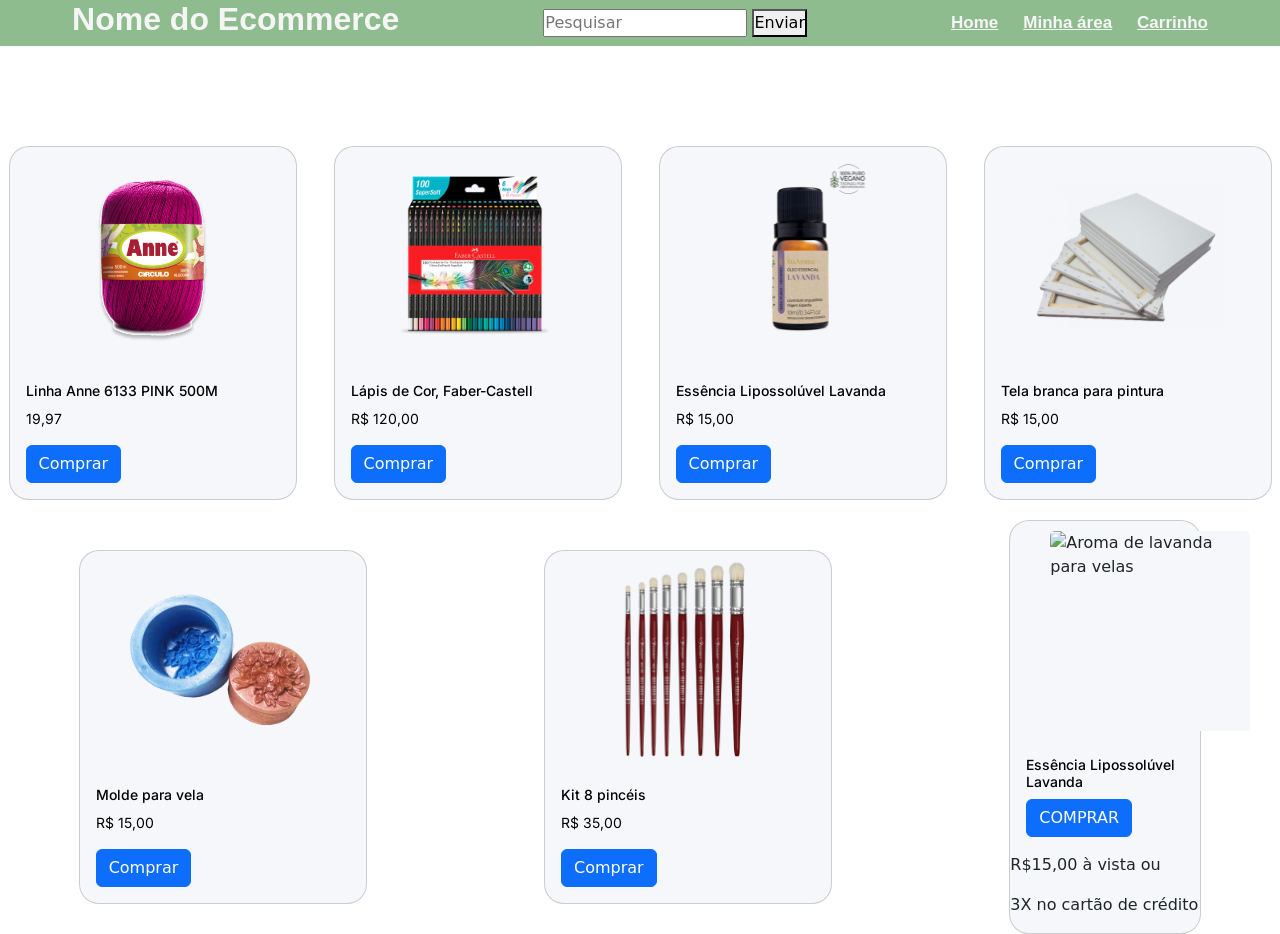
==== index.html @ f9b0d8d2 "imagens da vitrine" ====
<!DOCTYPE html>
<html lang="en">
<head>
    <meta charset="UTF-8">
    <meta name="viewport" content="width=device-width, initial-scale=1.0">
    <title>Document</title>
    <!-- Bootstrap CSS -->
    <link href="https://cdn.jsdelivr.net/npm/bootstrap@5.3.1/dist/css/bootstrap.min.css" rel="stylesheet" integrity="sha384-4bw+/aepP/YC94hEpVNVgiZdgIC5+VKNBQNGCHeKRQN+PtmoHDEXuppvnDJzQIu9" crossorigin="anonymous">
    <link href="https://cdn.jsdelivr.net/npm/bootstrap@5.3.1/dist/css/bootstrap.min.css" rel="stylesheet" integrity="sha384-4bw+/aepP/YC94hEpVNVgiZdgIC5+VKNBQNGCHeKRQN+PtmoHDEXuppvnDJzQIu9" crossorigin="anonymous">
    <link rel="stylesheet" href="style.css">
        
</head>
<body>
    <header id="cabecalho">
        <h2 class="nome-logo">Nome do Ecommerce</h2>
        <form>
            <input placeholder='Pesquisar'/>
            <button>Enviar</button>
        </form>
        <nav class="navigation">
         <a class="link-navigation" href="#">Home</a>
         <a class="link-navigation" href="#">Minha área</a>
         <a class="link-navigation" href="#">Carrinho</a>
        </nav>
    </header>

    <section id="vitrine-1">
        <div class="card" style="width: 18rem;">
            <img src="/img-vitrine/img1.svg" class="card-img-top" alt="...">
            <div class="card-body">
              <h5 class="card-title">Linha Anne 6133 PINK 500M</h5>
              <p class="card-text">19,97</p>
              <a href="#" class="btn btn-primary botao">Comprar</a>
            </div>
        </div>
        <div class="card" style="width: 18rem;">
            <img src="/img-vitrine/img2.svg" class="card-img-top" alt="...">
            <div class="card-body">
              <h5 class="card-title">Lápis de Cor, Faber-Castell</h5>
              <p class="card-text">R$ 120,00</p>
              <a href="#" class="btn btn-primary botao">Comprar</a>
            </div>
        </div>
        <div class="card" style="width: 18rem;">
            <img src="/img-vitrine/img3.svg" class="card-img-top" alt="...">
            <div class="card-body">
              <h5 class="card-title">Essência Lipossolúvel Lavanda</h5>
              <p class="card-text">R$ 15,00</p>
              <a href="#" class="btn btn-primary botao">Comprar</a>
            </div>
        </div>
        <div class="card" style="width: 18rem;">
            <img src="/img-vitrine/img4.svg" class="card-img-top" alt="...">
            <div class="card-body">
              <h5 class="card-title">Tela branca para pintura</h5>
              <p class="card-text">R$ 15,00</p>
              <a href="#" class="btn btn-primary botao">Comprar</a>
            </div>
        </div>
        <div class="card" style="width: 18rem;">
            <img src="/img-vitrine/img5.svg" class="card-img-top" alt="...">
            <div class="card-body">
              <h5 class="card-title">Molde para vela</h5>
              <p class="card-text">R$ 15,00</p>
              <a href="#" class="btn btn-primary botao">Comprar</a>
            </div>
        </div>
        <div class="card" style="width: 18rem;">
            <img src="/img-vitrine/img6.svg" class="card-img-top" alt="...">
            <div class="card-body">
              <h5 class="card-title">Kit 8 pincéis </h5>
              <p class="card-text">R$ 35,00</p>
              <a href="#" class="btn btn-primary botao">Comprar</a>
            </div>
        </div>
        <div class="card" style="width: 12rem;">
          <img src= "https://a-static.mlcdn.com.br/450x450/oleo-essencial-lavanda-10ml-via-aroma-puro-e-natural/corpoleve-bemestar/5995775080/f627b01be1549f7a122f7f286b391a69.jpeg"
           class="card-img-top" alt="Aroma de lavanda para velas" />
          <div class="card-body">
            <h5 class="card-title">Essência Lipossolúvel Lavanda</h5>
             <a href="#" class="btn btn-primary">COMPRAR</a>
          </div>
          <div>
             <div class="d-flex justify-content-between">
              <P>R$15,00 à vista ou</P>
             </div>
              <div class="d-flex justify-content-between"></div>
              <p>3X no cartão de crédito</p>
          </div>
        </div>
           
          </div>
    </section>

    <!-- <footer>
        <div id="footer">
            <div class="footer_institucional">
                <h3> Institucional</h3>
                <h4>
                  <p>Nossa História</p>
                  <p>Nosso time</p>
                </h4>
           </div>
    
           <div class="footer_atendimento">
                <h3> Atendimento</h3>
                <h4>
                  <p>email: nome@gmail.com</p> 
                  <p>telefone: (11) 9 9999-9999</p>
                </h4>
           </div>
        </div>
    </footer>    -->

    <script src="https://cdn.jsdelivr.net/npm/bootstrap@5.3.1/dist/js/bootstrap.bundle.min.js" integrity="sha384-HwwvtgBNo3bZJJLYd8oVXjrBZt8cqVSpeBNS5n7C8IVInixGAoxmnlMuBnhbgrkm" crossorigin="anonymous"></script>
</body>        
</html>
---- style.css ----
@import url('https://fonts.googleapis.com/css2?family=Inter&display=swap');

*{
  padding: 0;
  margin: 0;
  box-sizing: border-box;
}

:root{
  --font--1 :'Inter', sans-serif;
}
/*************************************HEADER**************************************/
header{
  width: 100vw;
}
#cabecalho {
    background-color: darkseagreen;
    padding: 100;
    display: flex;
    height: 120;
    flex-direction: row;
    justify-content: space-around;
    align-items: center;
    align-self: flex-start;
}
.nome-logo {
  font-family: 'Kufam', sans-serif;
  color: whitesmoke;
  font-weight: 700;
  font-size: 32px;
  align-self: flex-start
}
  
.navigation {
  display: flex;
  justify-content: center;
  margin: 0px;
  align-items: center;
  gap: 25px;
}
  
.link-navigation {
  font-family: 'Kufam', sans-serif;
  font-weight: 600;
  font-size: 17px;
  color:whitesmoke;
}
  
.link-navigation:hover {
  text-decoration: underline;
  color: #190495;
  transition: transform 1s ease-in-out;
}
/* .center {
  margin-left: 50%;
  transform: translatex (-50%);
} */


/**************************************FOOTER**************************************/
 footer {
  margin-top: 100%;
  margin-bottom: 0;
  text-align: end;
  display: flex;    
  background-color: gray;
  position: absolute;
  bottom: 0;
  width: 100%;
  height: 7rem;  
  flex-direction: row;
  align-items: baseline;
}    

#footer{
  display: flex;
}

.footer_institucional{
  display: flex;
  flex-direction: column;
  margin-left: 500px;
}

.footer_atendimento{
  display: flex;
  flex-direction: column;
  margin-left: 500px;
} 

/**********VITRINE1*********************/
#vitrine-1{
  display: flex;
  flex-wrap: wrap;
  justify-content: space-around;
  align-items: center;
  align-content: space-around;
  gap: 20px 20px;
  margin-top: 100px;
}

.card {
  border-radius:  20px; 
  width: 400px;
  height: auto;
  background: #F5F7FA;
  
}

.card-img-top {
  width:200px;
  height: 200px;
  margin: 10px 20px 10px 40px;
  background: #F5F7FA;
  
}

/* .card-body{
  border-top:  3px solid  #FF007A;
  background: linear-gradient(180deg, #722148 0%, #722148 100%);
  border-radius: 0px 0px 20px 20px;
}  */

.card-title, .card-text{
  color: #000000;
  font-family: var(--font--1);
  font-size: 14px;
}
/* 
.botao{
  background:#FF007A ;
  border: none;
}

.botao:hover{
  background-color: #FFF;
  color: #FF007A;
} */

.carrossel-bg{
  width: 100%;
  height: 20vh;
  background-color: #2D6EFD;
}
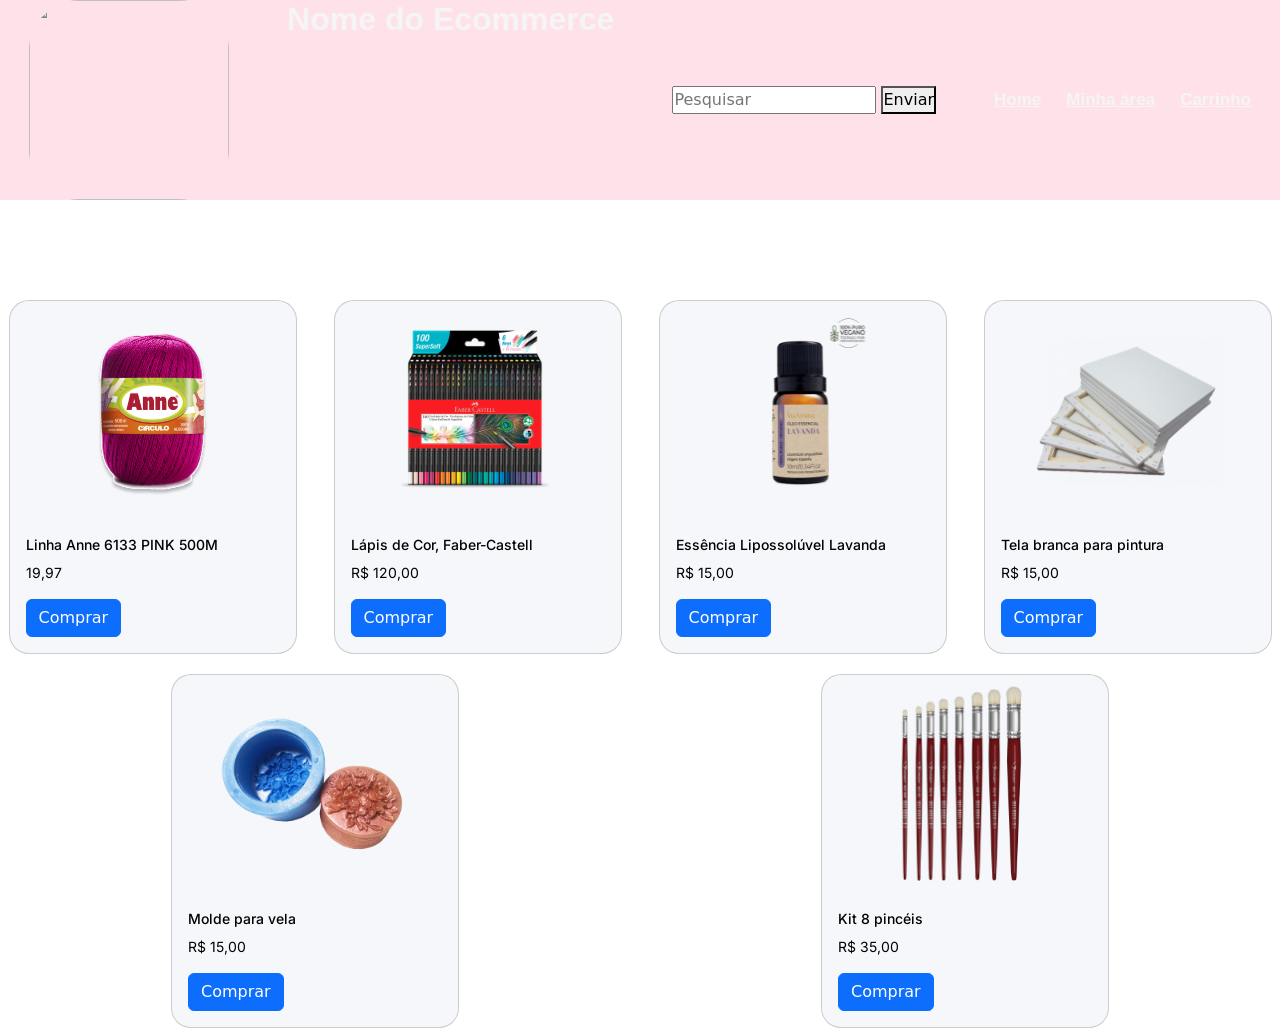
==== commit 546fe5da: "'atualizando'" ====
--- a/index.html
+++ b/index.html
@@ -12,6 +12,7 @@
 </head>
 <body>
     <header id="cabecalho">
+      <img src="./img-vitrine/logo.jpg" alt="" width="200" height="200" style="border-radius: 50px;">
         <h2 class="nome-logo">Nome do Ecommerce</h2>
         <form>
             <input placeholder='Pesquisar'/>
@@ -73,7 +74,7 @@
               <a href="#" class="btn btn-primary botao">Comprar</a>
             </div>
         </div>
-        <div class="card" style="width: 12rem;">
+        <!-- <div class="card" style="width: 12rem;">
           <img src= "https://a-static.mlcdn.com.br/450x450/oleo-essencial-lavanda-10ml-via-aroma-puro-e-natural/corpoleve-bemestar/5995775080/f627b01be1549f7a122f7f286b391a69.jpeg"
            class="card-img-top" alt="Aroma de lavanda para velas" />
           <div class="card-body">
@@ -87,9 +88,9 @@
               <div class="d-flex justify-content-between"></div>
               <p>3X no cartão de crédito</p>
           </div>
+        </div> -->
+           
         </div>
-           
-          </div>
     </section>
 
     <!-- <footer>
--- a/style.css
+++ b/style.css
@@ -14,7 +14,7 @@
   width: 100vw;
 }
 #cabecalho {
-    background-color: darkseagreen;
+    background-color: #FFE2E9;
     padding: 100;
     display: flex;
     height: 120;
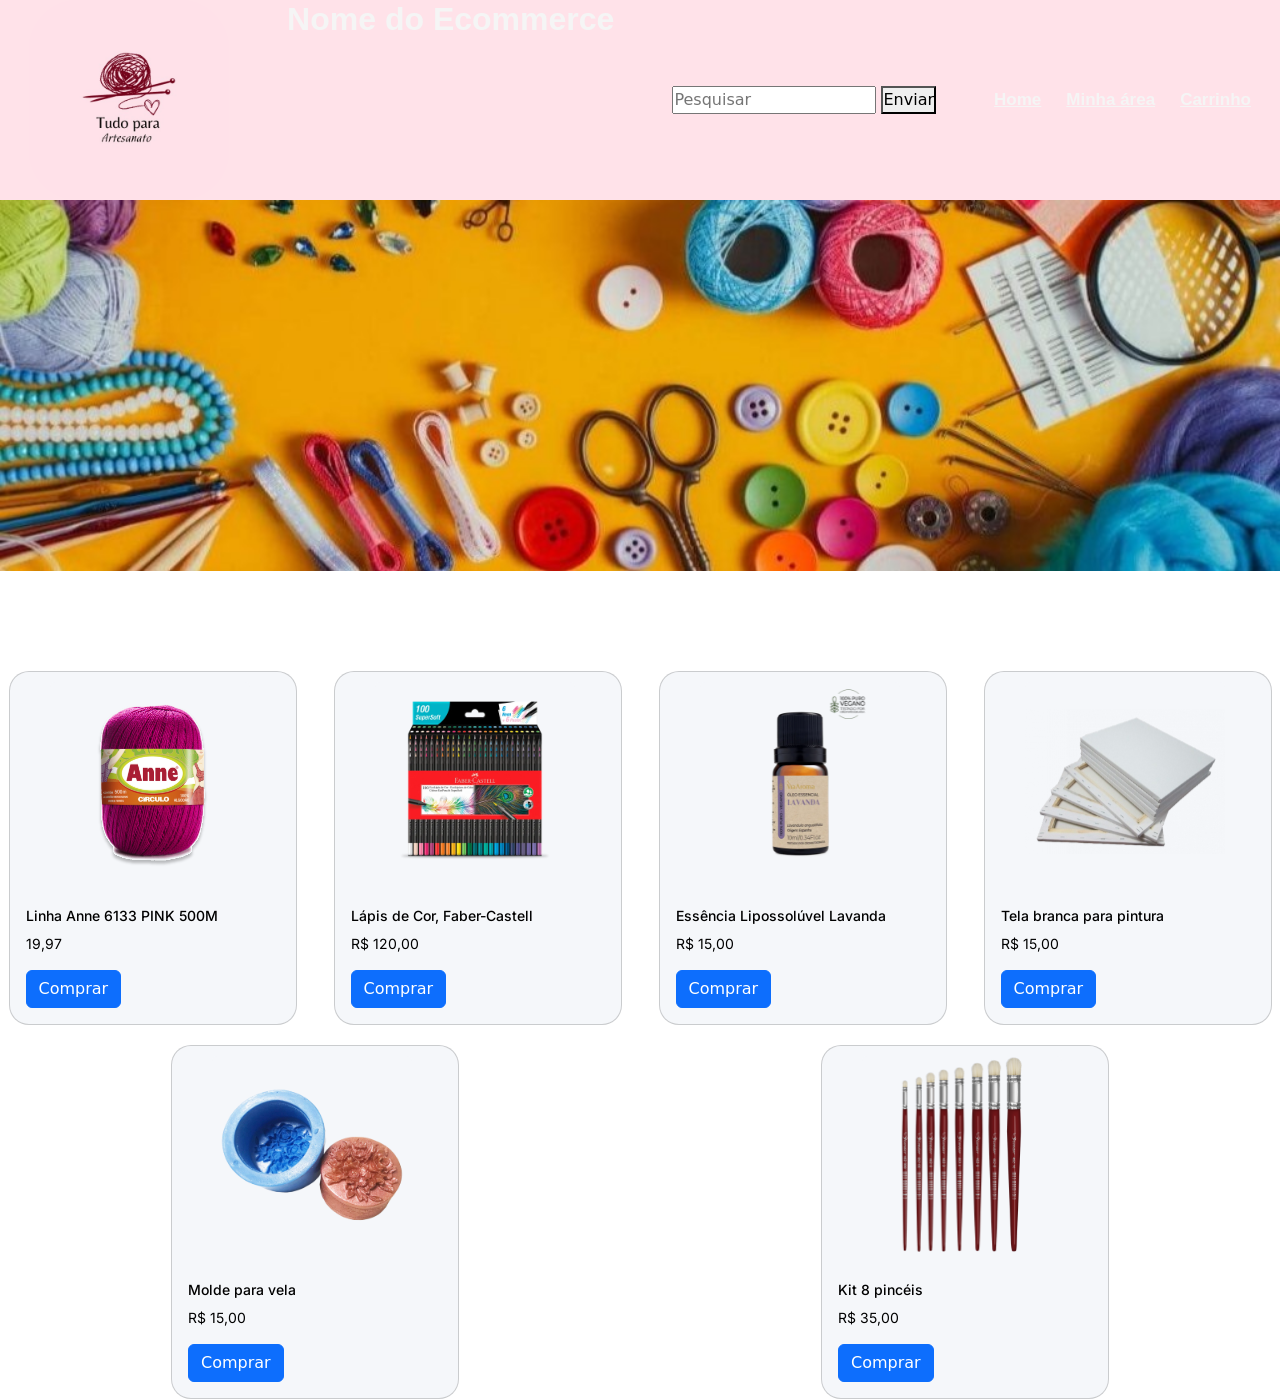
==== commit 3c69b115: "banner e api dos correios feito" ====
--- a/index.html
+++ b/index.html
@@ -12,7 +12,7 @@
 </head>
 <body>
     <header id="cabecalho">
-      <img src="./img-vitrine/logo.jpg" alt="" width="200" height="200" style="border-radius: 50px;">
+      <img src="./imgens/logo.jpg" alt="" width="200" height="200" style="border-radius: 50px;">
         <h2 class="nome-logo">Nome do Ecommerce</h2>
         <form>
             <input placeholder='Pesquisar'/>
@@ -24,10 +24,25 @@
          <a class="link-navigation" href="#">Carrinho</a>
         </nav>
     </header>
+    
+    <div class="" id="banner">
+       <img src="./imgens/banner.jpg" alt="" id="bannerImagem">
+    </div>
+
+
+
+
+
+
+
+
+
+
+
 
     <section id="vitrine-1">
         <div class="card" style="width: 18rem;">
-            <img src="/img-vitrine/img1.svg" class="card-img-top" alt="...">
+            <img src="./imgens/img1.svg" class="card-img-top" alt="...">
             <div class="card-body">
               <h5 class="card-title">Linha Anne 6133 PINK 500M</h5>
               <p class="card-text">19,97</p>
@@ -35,7 +50,7 @@
             </div>
         </div>
         <div class="card" style="width: 18rem;">
-            <img src="/img-vitrine/img2.svg" class="card-img-top" alt="...">
+            <img src="./imgens/img2.svg" class="card-img-top" alt="...">
             <div class="card-body">
               <h5 class="card-title">Lápis de Cor, Faber-Castell</h5>
               <p class="card-text">R$ 120,00</p>
@@ -43,7 +58,7 @@
             </div>
         </div>
         <div class="card" style="width: 18rem;">
-            <img src="/img-vitrine/img3.svg" class="card-img-top" alt="...">
+            <img src="./imgens/img3.svg" class="card-img-top" alt="...">
             <div class="card-body">
               <h5 class="card-title">Essência Lipossolúvel Lavanda</h5>
               <p class="card-text">R$ 15,00</p>
@@ -51,7 +66,7 @@
             </div>
         </div>
         <div class="card" style="width: 18rem;">
-            <img src="/img-vitrine/img4.svg" class="card-img-top" alt="...">
+            <img src="./imgens/img4.svg" class="card-img-top" alt="...">
             <div class="card-body">
               <h5 class="card-title">Tela branca para pintura</h5>
               <p class="card-text">R$ 15,00</p>
@@ -59,7 +74,7 @@
             </div>
         </div>
         <div class="card" style="width: 18rem;">
-            <img src="/img-vitrine/img5.svg" class="card-img-top" alt="...">
+            <img src="./imgens/img5.svg" class="card-img-top" alt="...">
             <div class="card-body">
               <h5 class="card-title">Molde para vela</h5>
               <p class="card-text">R$ 15,00</p>
@@ -67,7 +82,7 @@
             </div>
         </div>
         <div class="card" style="width: 18rem;">
-            <img src="/img-vitrine/img6.svg" class="card-img-top" alt="...">
+            <img src="./imgens/img6.svg" class="card-img-top" alt="...">
             <div class="card-body">
               <h5 class="card-title">Kit 8 pincéis </h5>
               <p class="card-text">R$ 35,00</p>
--- a/style.css
+++ b/style.css
@@ -55,6 +55,16 @@
   margin-left: 50%;
   transform: translatex (-50%);
 } */
+
+#banner{
+  display: flex;
+  justify-content: center;
+}
+
+#bannerImagem{
+  width: 100%;
+  height: 60%;
+}
 
 
 /**************************************FOOTER**************************************/
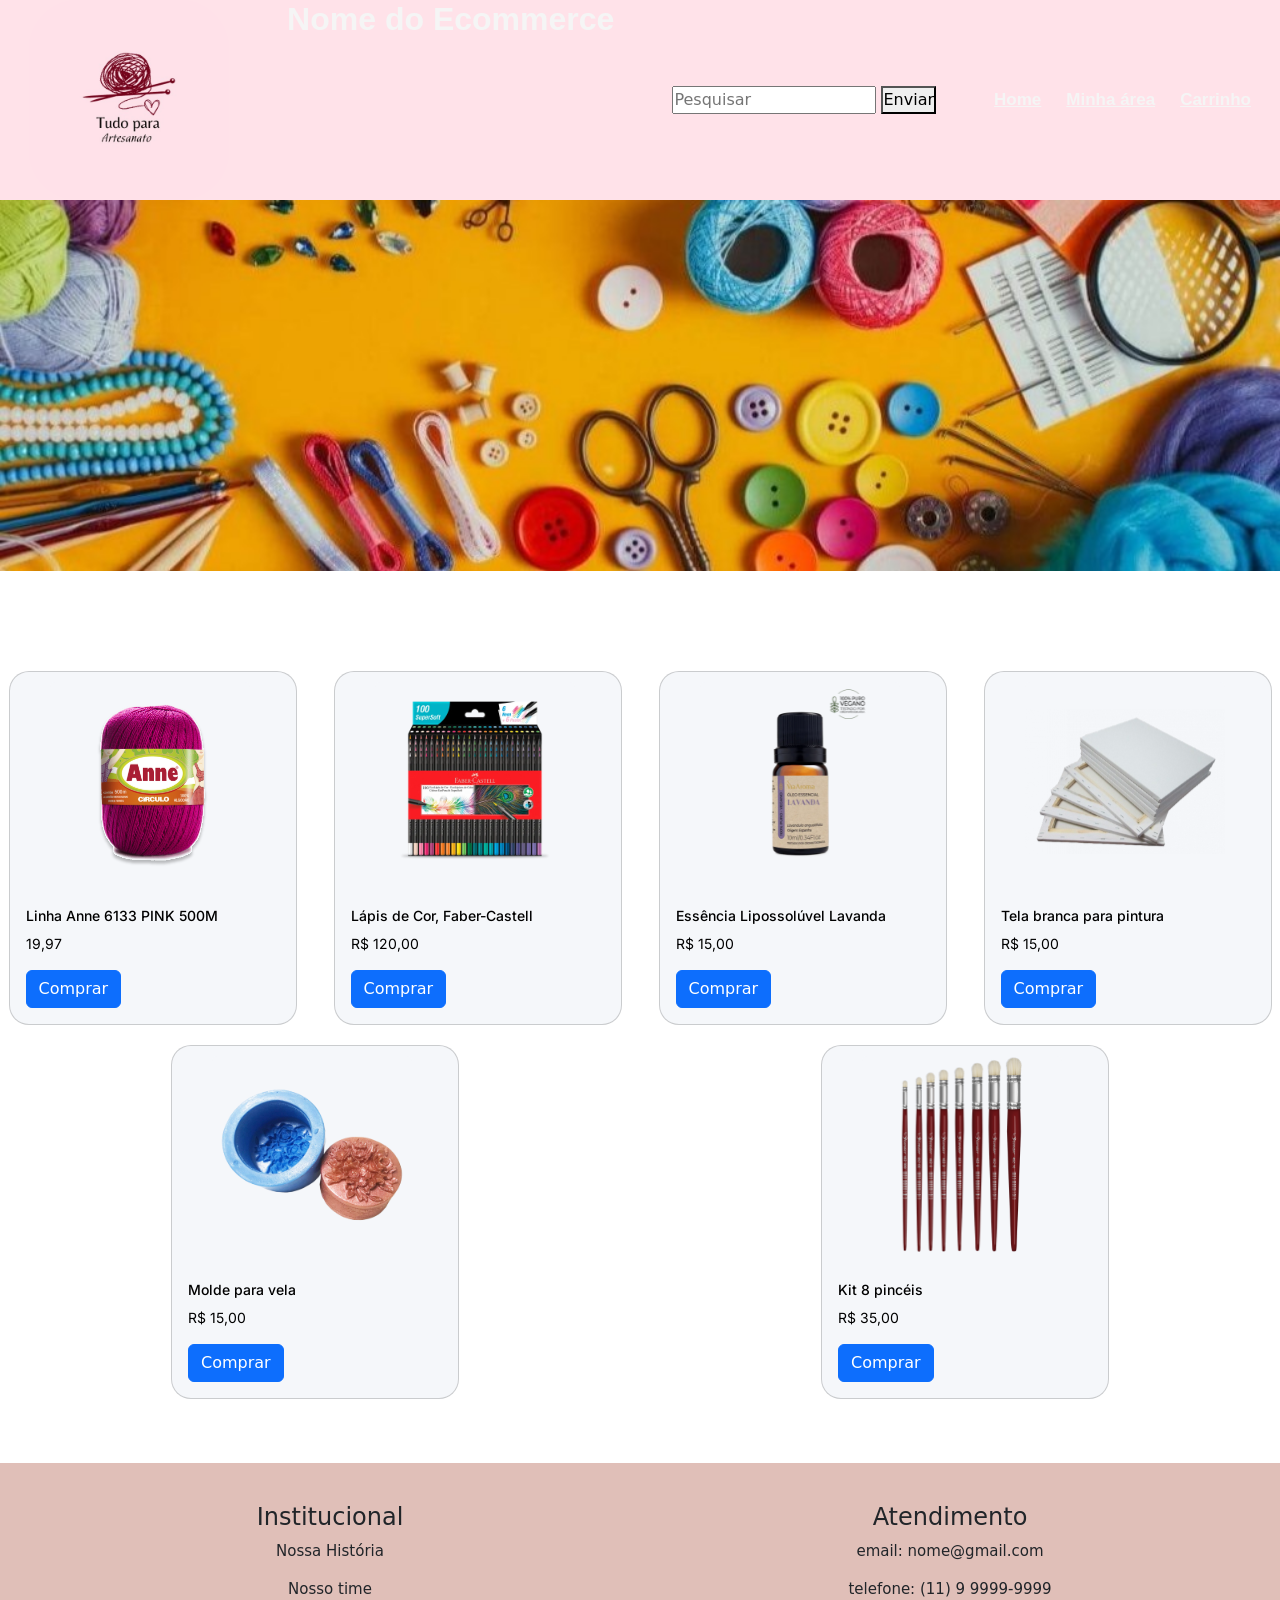
==== commit baf5c270: "footer atualizado" ====
--- a/index.html
+++ b/index.html
@@ -28,17 +28,6 @@
     <div class="" id="banner">
        <img src="./imgens/banner.jpg" alt="" id="bannerImagem">
     </div>
-
-
-
-
-
-
-
-
-
-
-
 
     <section id="vitrine-1">
         <div class="card" style="width: 18rem;">
@@ -108,25 +97,22 @@
         </div>
     </section>
 
-    <!-- <footer>
-        <div id="footer">
-            <div class="footer_institucional">
-                <h3> Institucional</h3>
-                <h4>
-                  <p>Nossa História</p>
-                  <p>Nosso time</p>
-                </h4>
-           </div>
-    
-           <div class="footer_atendimento">
-                <h3> Atendimento</h3>
-                <h4>
-                  <p>email: nome@gmail.com</p> 
-                  <p>telefone: (11) 9 9999-9999</p>
-                </h4>
-           </div>
+    <footer style="margin-top: 5%;">
+      <div id="footer">
+        <div class="footer-final">
+          <h4>Institucional</h4>
+          <p>Nossa História</p>
+          <p>Nosso time</p>
         </div>
-    </footer>    -->
+
+        <div class="footer-final">
+          <h4>Atendimento</h4>
+
+          <p>email: nome@gmail.com</p>
+          <p>telefone: (11) 9 9999-9999</p>
+        </div>
+      </div>
+    </footer>
 
     <script src="https://cdn.jsdelivr.net/npm/bootstrap@5.3.1/dist/js/bootstrap.bundle.min.js" integrity="sha384-HwwvtgBNo3bZJJLYd8oVXjrBZt8cqVSpeBNS5n7C8IVInixGAoxmnlMuBnhbgrkm" crossorigin="anonymous"></script>
 </body>        
--- a/style.css
+++ b/style.css
@@ -17,7 +17,7 @@
     background-color: #FFE2E9;
     padding: 100;
     display: flex;
-    height: 120;
+    height: 100;
     flex-direction: row;
     justify-content: space-around;
     align-items: center;
@@ -51,10 +51,6 @@
   color: #190495;
   transition: transform 1s ease-in-out;
 }
-/* .center {
-  margin-left: 50%;
-  transform: translatex (-50%);
-} */
 
 #banner{
   display: flex;
@@ -68,35 +64,28 @@
 
 
 /**************************************FOOTER**************************************/
- footer {
-  margin-top: 100%;
-  margin-bottom: 0;
-  text-align: end;
-  display: flex;    
-  background-color: gray;
-  position: absolute;
-  bottom: 0;
-  width: 100%;
-  height: 7rem;  
+#footer {
+  width: 100vw;
+  height: 100%;
+  max-width: 992px;
+  padding: 20px;
+  margin: auto;
+  display: flex;
   flex-direction: row;
-  align-items: baseline;
-}    
+  background-color:#E0BFB8;
+  min-width: 100%
 
-#footer{
-  display: flex;
 }
 
-.footer_institucional{
-  display: flex;
-  flex-direction: column;
-  margin-left: 500px;
+.footer-final{
+  align-self: flex-end;
+  width: 100%;
+  height: 100%;
+  text-align: center;
+  font-size: 15px;
+  padding: 20px 30px;
+  align-items:baseline;
 }
-
-.footer_atendimento{
-  display: flex;
-  flex-direction: column;
-  margin-left: 500px;
-} 
 
 /**********VITRINE1*********************/
 #vitrine-1{
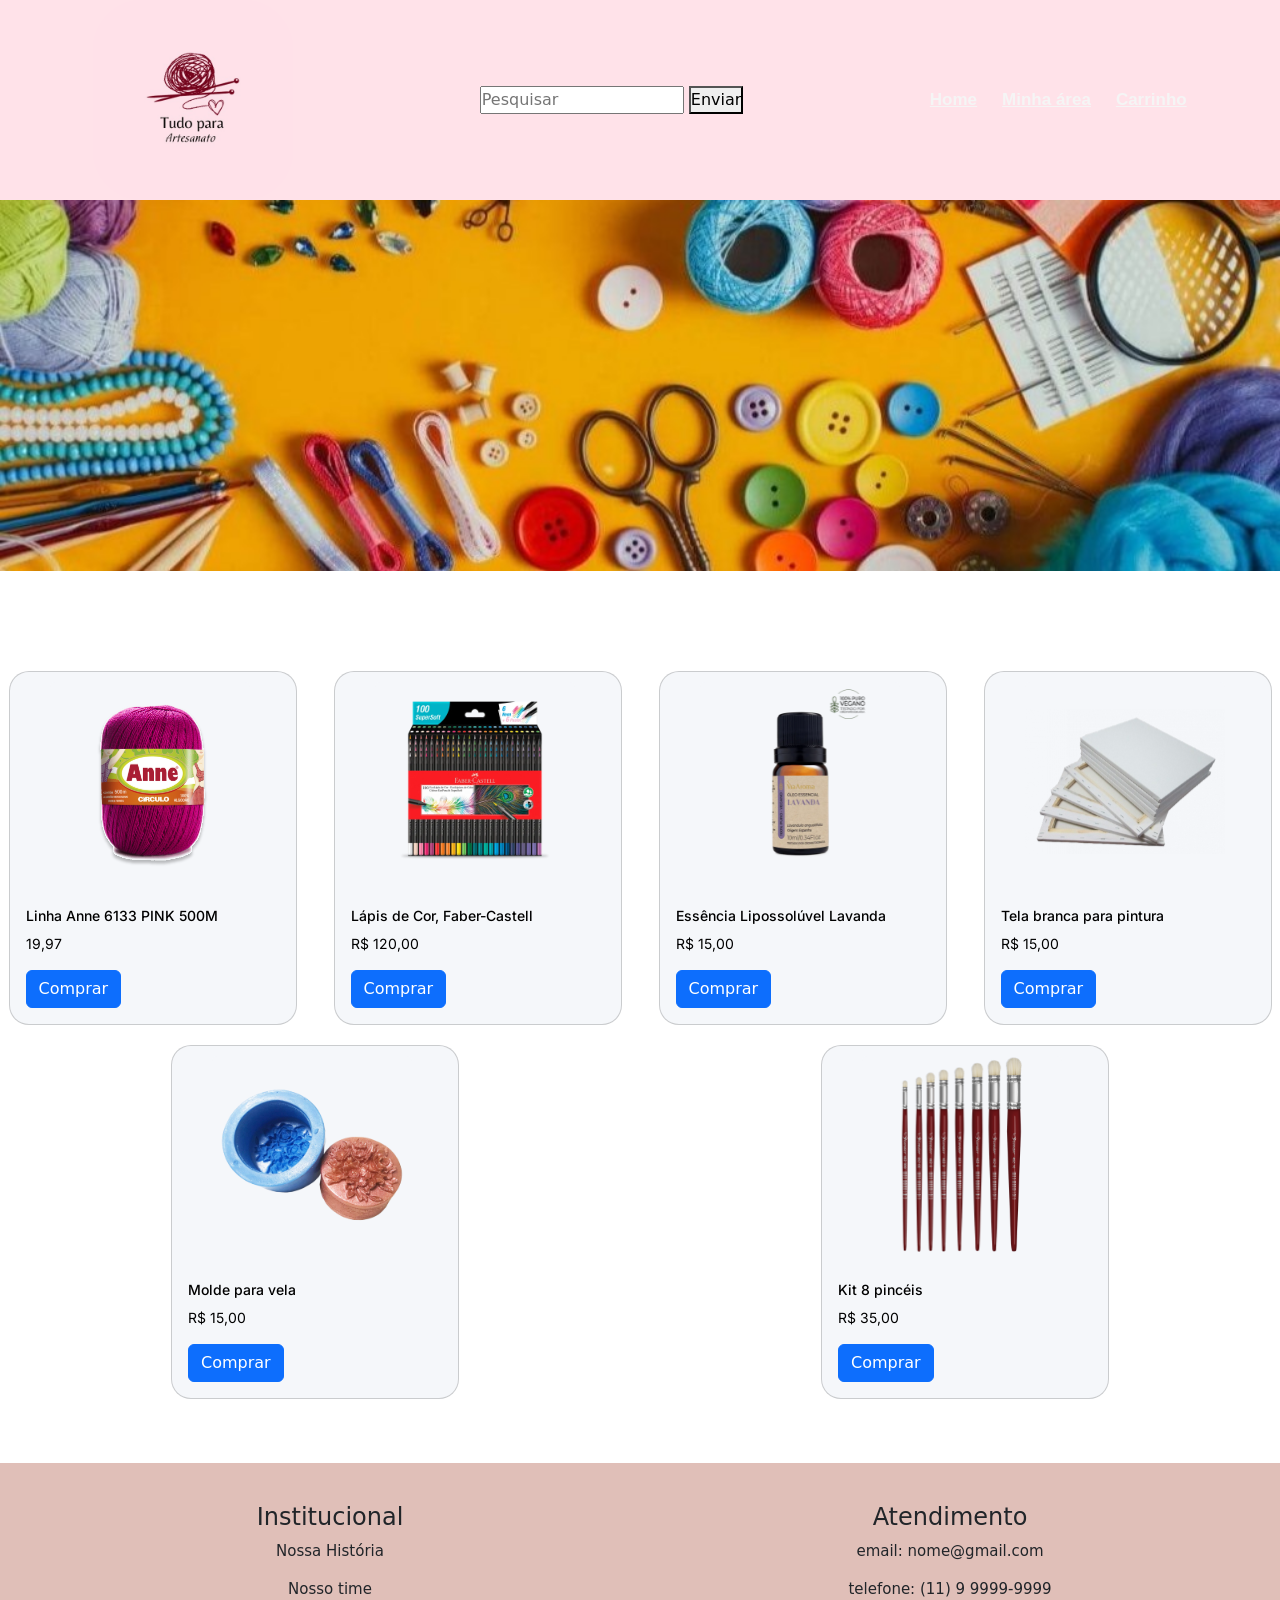
==== commit 6833d9ec: "Pagina de pagamento e endereço integrada" ====
--- a/index.html
+++ b/index.html
@@ -13,7 +13,6 @@
 <body>
     <header id="cabecalho">
       <img src="./imgens/logo.jpg" alt="" width="200" height="200" style="border-radius: 50px;">
-        <h2 class="nome-logo">Nome do Ecommerce</h2>
         <form>
             <input placeholder='Pesquisar'/>
             <button>Enviar</button>
@@ -24,7 +23,7 @@
          <a class="link-navigation" href="#">Carrinho</a>
         </nav>
     </header>
-    
+
     <div class="" id="banner">
        <img src="./imgens/banner.jpg" alt="" id="bannerImagem">
     </div>
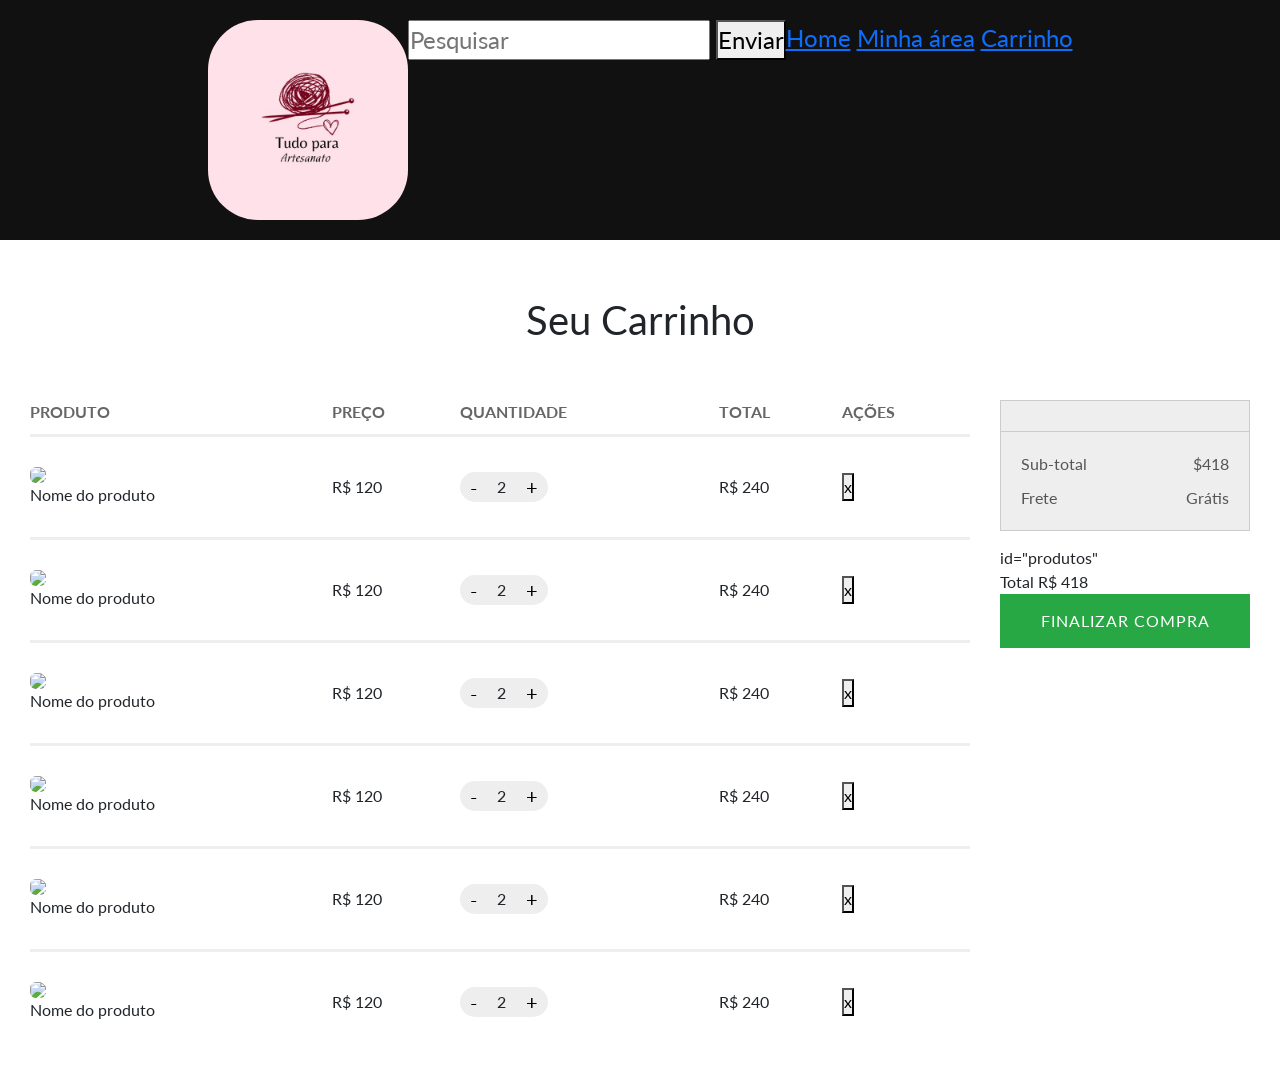
==== commit 274fc474: "Add files via upload" ====
--- a/index.html
+++ b/index.html
@@ -1,118 +1,214 @@
-<!DOCTYPE html>
-<html lang="en">
-<head>
-    <meta charset="UTF-8">
-    <meta name="viewport" content="width=device-width, initial-scale=1.0">
-    <title>Document</title>
-    <!-- Bootstrap CSS -->
-    <link href="https://cdn.jsdelivr.net/npm/bootstrap@5.3.1/dist/css/bootstrap.min.css" rel="stylesheet" integrity="sha384-4bw+/aepP/YC94hEpVNVgiZdgIC5+VKNBQNGCHeKRQN+PtmoHDEXuppvnDJzQIu9" crossorigin="anonymous">
-    <link href="https://cdn.jsdelivr.net/npm/bootstrap@5.3.1/dist/css/bootstrap.min.css" rel="stylesheet" integrity="sha384-4bw+/aepP/YC94hEpVNVgiZdgIC5+VKNBQNGCHeKRQN+PtmoHDEXuppvnDJzQIu9" crossorigin="anonymous">
-    <link rel="stylesheet" href="style.css">
-        
-</head>
-<body>
-    <header id="cabecalho">
-      <img src="./imgens/logo.jpg" alt="" width="200" height="200" style="border-radius: 50px;">
-        <form>
-            <input placeholder='Pesquisar'/>
-            <button>Enviar</button>
-        </form>
-        <nav class="navigation">
-         <a class="link-navigation" href="#">Home</a>
-         <a class="link-navigation" href="#">Minha área</a>
-         <a class="link-navigation" href="#">Carrinho</a>
-        </nav>
-    </header>
-
-    <div class="" id="banner">
-       <img src="./imgens/banner.jpg" alt="" id="bannerImagem">
-    </div>
-
-    <section id="vitrine-1">
-        <div class="card" style="width: 18rem;">
-            <img src="./imgens/img1.svg" class="card-img-top" alt="...">
-            <div class="card-body">
-              <h5 class="card-title">Linha Anne 6133 PINK 500M</h5>
-              <p class="card-text">19,97</p>
-              <a href="#" class="btn btn-primary botao">Comprar</a>
-            </div>
-        </div>
-        <div class="card" style="width: 18rem;">
-            <img src="./imgens/img2.svg" class="card-img-top" alt="...">
-            <div class="card-body">
-              <h5 class="card-title">Lápis de Cor, Faber-Castell</h5>
-              <p class="card-text">R$ 120,00</p>
-              <a href="#" class="btn btn-primary botao">Comprar</a>
-            </div>
-        </div>
-        <div class="card" style="width: 18rem;">
-            <img src="./imgens/img3.svg" class="card-img-top" alt="...">
-            <div class="card-body">
-              <h5 class="card-title">Essência Lipossolúvel Lavanda</h5>
-              <p class="card-text">R$ 15,00</p>
-              <a href="#" class="btn btn-primary botao">Comprar</a>
-            </div>
-        </div>
-        <div class="card" style="width: 18rem;">
-            <img src="./imgens/img4.svg" class="card-img-top" alt="...">
-            <div class="card-body">
-              <h5 class="card-title">Tela branca para pintura</h5>
-              <p class="card-text">R$ 15,00</p>
-              <a href="#" class="btn btn-primary botao">Comprar</a>
-            </div>
-        </div>
-        <div class="card" style="width: 18rem;">
-            <img src="./imgens/img5.svg" class="card-img-top" alt="...">
-            <div class="card-body">
-              <h5 class="card-title">Molde para vela</h5>
-              <p class="card-text">R$ 15,00</p>
-              <a href="#" class="btn btn-primary botao">Comprar</a>
-            </div>
-        </div>
-        <div class="card" style="width: 18rem;">
-            <img src="./imgens/img6.svg" class="card-img-top" alt="...">
-            <div class="card-body">
-              <h5 class="card-title">Kit 8 pincéis </h5>
-              <p class="card-text">R$ 35,00</p>
-              <a href="#" class="btn btn-primary botao">Comprar</a>
-            </div>
-        </div>
-        <!-- <div class="card" style="width: 12rem;">
-          <img src= "https://a-static.mlcdn.com.br/450x450/oleo-essencial-lavanda-10ml-via-aroma-puro-e-natural/corpoleve-bemestar/5995775080/f627b01be1549f7a122f7f286b391a69.jpeg"
-           class="card-img-top" alt="Aroma de lavanda para velas" />
-          <div class="card-body">
-            <h5 class="card-title">Essência Lipossolúvel Lavanda</h5>
-             <a href="#" class="btn btn-primary">COMPRAR</a>
-          </div>
-          <div>
-             <div class="d-flex justify-content-between">
-              <P>R$15,00 à vista ou</P>
-             </div>
-              <div class="d-flex justify-content-between"></div>
-              <p>3X no cartão de crédito</p>
-          </div>
-        </div> -->
-           
-        </div>
-    </section>
-
-    <footer style="margin-top: 5%;">
-      <div id="footer">
-        <div class="footer-final">
-          <h4>Institucional</h4>
-          <p>Nossa História</p>
-          <p>Nosso time</p>
-        </div>
-
-        <div class="footer-final">
-          <h4>Atendimento</h4>
-
-          <p>email: nome@gmail.com</p>
-          <p>telefone: (11) 9 9999-9999</p>
-        </div>
-      </div>
-    </footer>
-
-    <script src="https://cdn.jsdelivr.net/npm/bootstrap@5.3.1/dist/js/bootstrap.bundle.min.js" integrity="sha384-HwwvtgBNo3bZJJLYd8oVXjrBZt8cqVSpeBNS5n7C8IVInixGAoxmnlMuBnhbgrkm" crossorigin="anonymous"></script>
-</body>        
+<!DOCTYPE html>
+<html lang="en">
+
+<head>
+    <meta charset="UTF-8" />
+    <meta name="viewport" content="width=device-width, initial-scale=1.0" />
+    <link href="https://cdn.jsdelivr.net/npm/bootstrap@5.3.2/dist/css/bootstrap.min.css" rel="stylesheet"
+        integrity="sha384-T3c6CoIi6uLrA9TneNEoa7RxnatzjcDSCmG1MXxSR1GAsXEV/Dwwykc2MPK8M2HN" crossorigin="anonymous" />
+    <title> Carrinho de Compras </title>
+    <link rel="stylesheet" href="style.css" />
+</head>
+
+
+
+<body>
+    <header id="cabecalho">
+        <img src="./imgens/logo.jpg" alt="" width="200" height="200" style="border-radius: 50px;">
+        <form>
+            <input placeholder='Pesquisar' />
+            <button>Enviar</button>
+        </form>
+        <nav class="navigation">
+            <a class="link-navigation" href="#">Home</a>
+            <a class="link-navigation" href="#">Minha área</a>
+            <a class="link-navigation" href="#">Carrinho</a>
+        </nav>
+    </header>
+    <main>
+        <div class="page-title"> Seu Carrinho</div>
+        <div class="content">
+            <section>
+                <table>
+                    <thead>
+                        <tr>
+                            <th> Produto </th>
+                            <th>Preço</th>
+                            <th>Quantidade</th>
+                            <th>Total</th>
+                            <th>Ações</th>
+                        </tr>
+                    </thead>
+
+                    <tbody>
+                        <tr>
+                            <td>
+                                <div class="product">
+                                    <img src="HELPPPPPP">
+                                </div>
+                                <div class="info">
+                                    <div class="name"> Nome do produto</div>
+                                </div>
+                            </td>
+                            <td>R$ 120</td>
+                            <td>
+                                <div class="qty">
+                                    <button>-</button>
+                                    <span>2</span>
+                                    <button>+</button>
+                                </div>
+                            </td>
+                            <td> R$ 240</td>
+                            <td>
+                                <button>x</button>
+                            </td>
+
+
+                        </tr>
+                        <tr>
+                            <td>
+                                <div class="product">
+                                    <img src="HELPPPPPP">
+                                </div>
+                                <div class="info">
+                                    <div class="name"> Nome do produto</div>
+                                </div>
+                            </td>
+                            <td>R$ 120</td>
+                            <td>
+                                <div class="qty">
+                                    <button>-</button>
+                                    <span>2</span>
+                                    <button>+</button>
+                                </div>
+                            </td>
+                            <td> R$ 240</td>
+                            <td>
+                                <button>x</button>
+                            </td>
+
+
+                        </tr>
+                        <tr>
+                            <td>
+                                <div class="product">
+                                    <img src="HELPPPPPP">
+                                </div>
+                                <div class="info">
+                                    <div class="name"> Nome do produto</div>
+                                </div>
+                            </td>
+                            <td>R$ 120</td>
+                            <td>
+                                <div class="qty">
+                                    <button>-</button>
+                                    <span>2</span>
+                                    <button>+</button>
+                                </div>
+                            </td>
+                            <td> R$ 240</td>
+                            <td>
+                                <button>x</button>
+                            </td>
+
+
+                        </tr>
+                        <tr>
+                            <td>
+                                <div class="product">
+                                    <img src="HELPPPPPP">
+                                </div>
+                                <div class="info">
+                                    <div class="name"> Nome do produto</div>
+                                </div>
+                            </td>
+                            <td>R$ 120</td>
+                            <td>
+                                <div class="qty">
+                                    <button>-</button>
+                                    <span>2</span>
+                                    <button>+</button>
+                                </div>
+                            </td>
+                            <td> R$ 240</td>
+                            <td>
+                                <button>x</button>
+                            </td>
+
+
+                        </tr>
+                        <tr>
+                            <td>
+                                <div class="product">
+                                    <img src="HELPPPPPP">
+                                </div>
+                                <div class="info">
+                                    <div class="name"> Nome do produto</div>
+                                </div>
+                            </td>
+                            <td>R$ 120</td>
+                            <td>
+                                <div class="qty">
+                                    <button>-</button>
+                                    <span>2</span>
+                                    <button>+</button>
+                                </div>
+                            </td>
+                            <td> R$ 240</td>
+                            <td>
+                                <button>x</button>
+                            </td>
+
+
+                        </tr>
+                        <td>
+                            <div class="product">
+                                <img src="HELPPPPPP">
+                            </div>
+                            <div class="info">
+                                <div class="name"> Nome do produto</div>
+                            </div>
+                        </td>
+                        <td>R$ 120</td>
+                        <td>
+                            <div class="qty">
+                                <button>-</button>
+                                <span>2</span>
+                                <button>+</button>
+                            </div>
+                        </td>
+                        <td> R$ 240</td>
+                        <td>
+                            <button>x</button>
+                        </td>
+                    </tbody>
+
+                </table>
+
+            </section>
+            <aside>
+                <div class="box">
+                    <header></header>
+                    <div class="info">
+                        <div><span>Sub-total</span><span> $418</span></div>
+                        <div><span>Frete</span><span> Grátis</span></div>
+                    </div>
+                </div>
+                <footer>
+                    <div> id="produtos"
+
+                    </div>
+                    <span>Total</span>
+                    <span>R$ 418</span>
+
+                </footer>
+                <button>Finalizar Compra</button>
+            </aside>
+        </div>
+    </main>
+
+<script src="app.js">
+
+</script>
+</body>
 </html>
--- a/style.css
+++ b/style.css
@@ -1,143 +1,249 @@
-@import url('https://fonts.googleapis.com/css2?family=Inter&display=swap');
-
-*{
-  padding: 0;
-  margin: 0;
-  box-sizing: border-box;
-}
-
-:root{
-  --font--1 :'Inter', sans-serif;
-}
-/*************************************HEADER**************************************/
-header{
-  width: 100vw;
-}
-#cabecalho {
-    background-color: #FFE2E9;
-    padding: 100;
-    display: flex;
-    height: 100;
-    flex-direction: row;
-    justify-content: space-around;
-    align-items: center;
-    align-self: flex-start;
-}
-.nome-logo {
-  font-family: 'Kufam', sans-serif;
-  color: whitesmoke;
-  font-weight: 700;
-  font-size: 32px;
-  align-self: flex-start
-}
-  
-.navigation {
-  display: flex;
-  justify-content: center;
-  margin: 0px;
-  align-items: center;
-  gap: 25px;
-}
-  
-.link-navigation {
-  font-family: 'Kufam', sans-serif;
-  font-weight: 600;
-  font-size: 17px;
-  color:whitesmoke;
-}
-  
-.link-navigation:hover {
-  text-decoration: underline;
-  color: #190495;
-  transition: transform 1s ease-in-out;
-}
-
-#banner{
-  display: flex;
-  justify-content: center;
-}
-
-#bannerImagem{
-  width: 100%;
-  height: 60%;
-}
-
-
-/**************************************FOOTER**************************************/
-#footer {
-  width: 100vw;
-  height: 100%;
-  max-width: 992px;
-  padding: 20px;
-  margin: auto;
-  display: flex;
-  flex-direction: row;
-  background-color:#E0BFB8;
-  min-width: 100%
-
-}
-
-.footer-final{
-  align-self: flex-end;
-  width: 100%;
-  height: 100%;
-  text-align: center;
-  font-size: 15px;
-  padding: 20px 30px;
-  align-items:baseline;
-}
-
-/**********VITRINE1*********************/
-#vitrine-1{
-  display: flex;
-  flex-wrap: wrap;
-  justify-content: space-around;
-  align-items: center;
-  align-content: space-around;
-  gap: 20px 20px;
-  margin-top: 100px;
-}
-
-.card {
-  border-radius:  20px; 
-  width: 400px;
-  height: auto;
-  background: #F5F7FA;
-  
-}
-
-.card-img-top {
-  width:200px;
-  height: 200px;
-  margin: 10px 20px 10px 40px;
-  background: #F5F7FA;
-  
-}
-
-/* .card-body{
-  border-top:  3px solid  #FF007A;
-  background: linear-gradient(180deg, #722148 0%, #722148 100%);
-  border-radius: 0px 0px 20px 20px;
-}  */
-
-.card-title, .card-text{
-  color: #000000;
-  font-family: var(--font--1);
-  font-size: 14px;
-}
-/* 
-.botao{
-  background:#FF007A ;
-  border: none;
-}
-
-.botao:hover{
-  background-color: #FFF;
-  color: #FF007A;
-} */
-
-.carrossel-bg{
-  width: 100%;
-  height: 20vh;
-  background-color: #2D6EFD;
-}+@import url("https://fonts.googleapis.com/css2?family=Lato&display=swap");
+* {
+  margin: 0;
+  padding: 0;
+}
+
+body {
+  background: #f6f6f6;
+  font-family: 'Lato', sans-serif;
+}
+
+body > header {
+  background: #111;
+  color: white;
+  font-size: 24px;
+  padding: 20px 0;
+  display: -webkit-box;
+  display: -ms-flexbox;
+  display: flex;
+  -webkit-box-pack: center;
+      -ms-flex-pack: center;
+          justify-content: center;
+}
+
+body > main {
+  background: #fff;
+  padding: 0 30px 30px;
+}
+
+body > main .page-title {
+  font-size: 40px;
+  padding: 50px 0;
+  text-align: center;
+}
+
+body > main .content {
+  display: -webkit-box;
+  display: -ms-flexbox;
+  display: flex;
+}
+
+body > main .content section {
+  -webkit-box-flex: 1;
+      -ms-flex: 1;
+          flex: 1;
+}
+
+body > main .content aside {
+  min-width: 250px;
+}
+
+button {
+  cursor: pointer;
+  font-family: 'Lato', sans-serif;
+}
+
+table {
+  width: 100%;
+  border-collapse: collapse;
+}
+
+table thead tr {
+  border-bottom: 3px solid #eee;
+}
+
+table thead tr th {
+  text-align: left;
+  padding-bottom: 10px;
+  text-transform: uppercase;
+  color: #666;
+}
+
+table tbody tr {
+  border-bottom: 3px solid #eee;
+}
+
+table tbody tr:last-child {
+  border: 0;
+}
+
+table tbody tr td {
+  padding: 30px 0;
+}
+
+.product {
+  display: -webkit-box;
+  display: -ms-flexbox;
+  display: flex;
+  -webkit-box-align: center;
+      -ms-flex-align: center;
+          align-items: center;
+}
+
+.product img {
+  border-radius: 6px;
+}
+
+.product .info {
+  margin-left: 20px;
+}
+
+.product .info .name {
+  font-size: 20px;
+  margin-bottom: 10px;
+}
+
+.product .info .category {
+  color: #666;
+}
+
+.qty {
+  background: #eee;
+  display: -webkit-inline-box;
+  display: -ms-inline-flexbox;
+  display: inline-flex;
+  padding: 0 0;
+  -ms-flex-pack: distribute;
+      justify-content: space-around;
+  -webkit-box-align: center;
+      -ms-flex-align: center;
+          align-items: center;
+  min-width: 60px;
+  border-radius: 20px;
+  overflow: hidden;
+  height: 30px;
+}
+
+.qty span {
+  margin: 0 10px;
+}
+
+.qty button {
+  display: -webkit-box;
+  display: -ms-flexbox;
+  display: flex;
+  -webkit-box-align: center;
+      -ms-flex-align: center;
+          align-items: center;
+  background: transparent;
+  border: 0;
+  padding: 0 10px;
+  font-size: 20px;
+  height: 100%;
+}
+
+.qty button:hover {
+  background: #ddd;
+}
+
+.remove {
+  background: #eee;
+  border: 0;
+  width: 30px;
+  height: 30px;
+  border-radius: 100%;
+  display: -webkit-box;
+  display: -ms-flexbox;
+  display: flex;
+  -webkit-box-align: center;
+      -ms-flex-align: center;
+          align-items: center;
+  -webkit-box-pack: center;
+      -ms-flex-pack: center;
+          justify-content: center;
+  font-size: 20px;
+}
+
+.remove:hover {
+  background: #ddd;
+}
+
+aside {
+  margin-left: 30px;
+}
+
+aside .box {
+  margin-bottom: 15px;
+  border: 1px solid #ccc;
+  background: #eee;
+  color: #222;
+}
+
+aside .box header {
+  padding: 15px 20px;
+  font-size: 18px;
+  border-bottom: 1px solid #ccc;
+}
+
+aside .box .info {
+  padding: 20px;
+  font-size: 16px;
+}
+
+aside .box .info > div {
+  display: -webkit-box;
+  display: -ms-flexbox;
+  display: flex;
+  -webkit-box-pack: justify;
+      -ms-flex-pack: justify;
+          justify-content: space-between;
+  margin-bottom: 10px;
+  color: #555;
+}
+
+aside .box .info > div:last-child {
+  margin: 0;
+}
+
+aside .box .info button {
+  color: #28a745;
+  background: transparent;
+  border: 0;
+  display: -webkit-box;
+  display: -ms-flexbox;
+  display: flex;
+  -webkit-box-align: center;
+      -ms-flex-align: center;
+          align-items: center;
+  font-size: 16px;
+}
+
+aside .box footer {
+  padding: 15px 20px;
+  background: #ddd;
+  font-size: 18px;
+  display: -webkit-box;
+  display: -ms-flexbox;
+  display: flex;
+  -webkit-box-pack: justify;
+      -ms-flex-pack: justify;
+          justify-content: space-between;
+}
+
+aside > button {
+  border: 0;
+  padding: 15px 0;
+  color: white;
+  background: #28a745;
+  display: block;
+  width: 100%;
+  text-transform: uppercase;
+  letter-spacing: 1px;
+  font-size: 16px;
+}
+
+aside > button:hover {
+  background: #3bc55b;
+}
+/*# sourceMappingURL=styles.css.map */
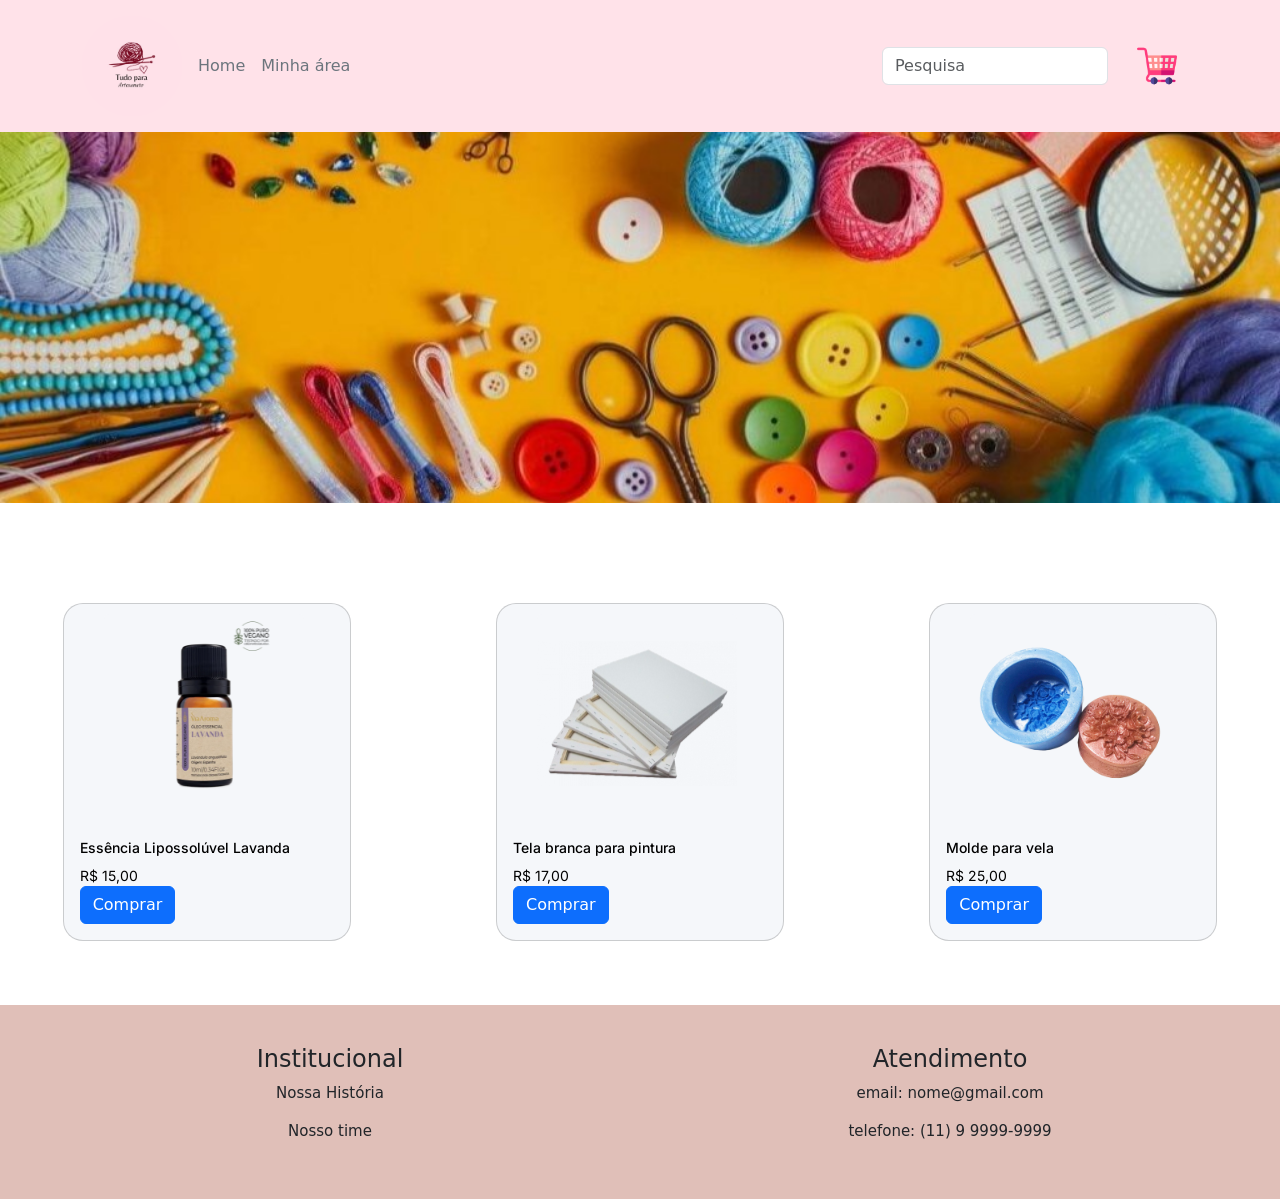
==== commit c9acb02f: "o indexxxxxx" ====
--- a/index.html
+++ b/index.html
@@ -1,214 +1,149 @@
-<!DOCTYPE html>
-<html lang="en">
-
-<head>
-    <meta charset="UTF-8" />
-    <meta name="viewport" content="width=device-width, initial-scale=1.0" />
-    <link href="https://cdn.jsdelivr.net/npm/bootstrap@5.3.2/dist/css/bootstrap.min.css" rel="stylesheet"
-        integrity="sha384-T3c6CoIi6uLrA9TneNEoa7RxnatzjcDSCmG1MXxSR1GAsXEV/Dwwykc2MPK8M2HN" crossorigin="anonymous" />
-    <title> Carrinho de Compras </title>
-    <link rel="stylesheet" href="style.css" />
-</head>
-
-
-
-<body>
-    <header id="cabecalho">
-        <img src="./imgens/logo.jpg" alt="" width="200" height="200" style="border-radius: 50px;">
-        <form>
-            <input placeholder='Pesquisar' />
-            <button>Enviar</button>
-        </form>
-        <nav class="navigation">
-            <a class="link-navigation" href="#">Home</a>
-            <a class="link-navigation" href="#">Minha área</a>
-            <a class="link-navigation" href="#">Carrinho</a>
-        </nav>
-    </header>
-    <main>
-        <div class="page-title"> Seu Carrinho</div>
-        <div class="content">
-            <section>
-                <table>
-                    <thead>
-                        <tr>
-                            <th> Produto </th>
-                            <th>Preço</th>
-                            <th>Quantidade</th>
-                            <th>Total</th>
-                            <th>Ações</th>
-                        </tr>
-                    </thead>
-
-                    <tbody>
-                        <tr>
-                            <td>
-                                <div class="product">
-                                    <img src="HELPPPPPP">
-                                </div>
-                                <div class="info">
-                                    <div class="name"> Nome do produto</div>
-                                </div>
-                            </td>
-                            <td>R$ 120</td>
-                            <td>
-                                <div class="qty">
-                                    <button>-</button>
-                                    <span>2</span>
-                                    <button>+</button>
-                                </div>
-                            </td>
-                            <td> R$ 240</td>
-                            <td>
-                                <button>x</button>
-                            </td>
-
-
-                        </tr>
-                        <tr>
-                            <td>
-                                <div class="product">
-                                    <img src="HELPPPPPP">
-                                </div>
-                                <div class="info">
-                                    <div class="name"> Nome do produto</div>
-                                </div>
-                            </td>
-                            <td>R$ 120</td>
-                            <td>
-                                <div class="qty">
-                                    <button>-</button>
-                                    <span>2</span>
-                                    <button>+</button>
-                                </div>
-                            </td>
-                            <td> R$ 240</td>
-                            <td>
-                                <button>x</button>
-                            </td>
-
-
-                        </tr>
-                        <tr>
-                            <td>
-                                <div class="product">
-                                    <img src="HELPPPPPP">
-                                </div>
-                                <div class="info">
-                                    <div class="name"> Nome do produto</div>
-                                </div>
-                            </td>
-                            <td>R$ 120</td>
-                            <td>
-                                <div class="qty">
-                                    <button>-</button>
-                                    <span>2</span>
-                                    <button>+</button>
-                                </div>
-                            </td>
-                            <td> R$ 240</td>
-                            <td>
-                                <button>x</button>
-                            </td>
-
-
-                        </tr>
-                        <tr>
-                            <td>
-                                <div class="product">
-                                    <img src="HELPPPPPP">
-                                </div>
-                                <div class="info">
-                                    <div class="name"> Nome do produto</div>
-                                </div>
-                            </td>
-                            <td>R$ 120</td>
-                            <td>
-                                <div class="qty">
-                                    <button>-</button>
-                                    <span>2</span>
-                                    <button>+</button>
-                                </div>
-                            </td>
-                            <td> R$ 240</td>
-                            <td>
-                                <button>x</button>
-                            </td>
-
-
-                        </tr>
-                        <tr>
-                            <td>
-                                <div class="product">
-                                    <img src="HELPPPPPP">
-                                </div>
-                                <div class="info">
-                                    <div class="name"> Nome do produto</div>
-                                </div>
-                            </td>
-                            <td>R$ 120</td>
-                            <td>
-                                <div class="qty">
-                                    <button>-</button>
-                                    <span>2</span>
-                                    <button>+</button>
-                                </div>
-                            </td>
-                            <td> R$ 240</td>
-                            <td>
-                                <button>x</button>
-                            </td>
-
-
-                        </tr>
-                        <td>
-                            <div class="product">
-                                <img src="HELPPPPPP">
-                            </div>
-                            <div class="info">
-                                <div class="name"> Nome do produto</div>
-                            </div>
-                        </td>
-                        <td>R$ 120</td>
-                        <td>
-                            <div class="qty">
-                                <button>-</button>
-                                <span>2</span>
-                                <button>+</button>
-                            </div>
-                        </td>
-                        <td> R$ 240</td>
-                        <td>
-                            <button>x</button>
-                        </td>
-                    </tbody>
-
-                </table>
-
-            </section>
-            <aside>
-                <div class="box">
-                    <header></header>
-                    <div class="info">
-                        <div><span>Sub-total</span><span> $418</span></div>
-                        <div><span>Frete</span><span> Grátis</span></div>
-                    </div>
-                </div>
-                <footer>
-                    <div> id="produtos"
-
-                    </div>
-                    <span>Total</span>
-                    <span>R$ 418</span>
-
-                </footer>
-                <button>Finalizar Compra</button>
-            </aside>
-        </div>
-    </main>
-
-<script src="app.js">
-
-</script>
-</body>
-</html>+<!DOCTYPE html>
+<html lang="en">
+<head>
+    <meta charset="UTF-8">
+    <meta name="viewport" content="width=device-width, initial-scale=1.0">
+    <title>Home</title>
+    <!-- Bootstrap CSS -->
+    <link href="https://cdn.jsdelivr.net/npm/bootstrap@5.3.1/dist/css/bootstrap.min.css" rel="stylesheet" integrity="sha384-4bw+/aepP/YC94hEpVNVgiZdgIC5+VKNBQNGCHeKRQN+PtmoHDEXuppvnDJzQIu9" crossorigin="anonymous">
+    <link href="https://cdn.jsdelivr.net/npm/bootstrap@5.3.1/dist/css/bootstrap.min.css" rel="stylesheet" integrity="sha384-4bw+/aepP/YC94hEpVNVgiZdgIC5+VKNBQNGCHeKRQN+PtmoHDEXuppvnDJzQIu9" crossorigin="anonymous">
+    <link rel="stylesheet" href="home.css">
+        
+</head>
+<body>
+  <header class="p-3" style="background-color: #ffe2e9">
+    <div class="container">
+      <div
+        class="d-flex flex-wrap align-items-center justify-content-center justify-content-lg-start"
+      >
+        <a
+          href="/"
+          class="d-flex align-items-center mb-2 mb-lg-0 text-white text-decoration-none"
+        >
+          <img
+            src="/imgens/logo.jpg"
+            class="bi me-2 rounded-circle"
+            width="100"
+            height="me-lg-auto"
+            alt=""
+          />
+        </a>
+
+        <ul
+          class="nav col-12 col-lg-auto me-lg-auto mb-2 justify-content-center mb-md-0"
+        >
+          <li><a href="#" class="nav-link px-2 text-secondary">Home</a></li>
+          <li>
+            <a href="#" class="nav-link px-2 text-secondary">Minha área</a>
+          </li>
+        </ul>
+
+        <form role="search">
+          <input
+            class="form-control"
+            type="search"
+            placeholder="Pesquisa"
+            aria-label="Pesquisa"
+          />
+        </form>
+
+        <div class="text-end">
+          <button type="button" class="btn  me-2 ms-3">
+            <a href="./carrinho.html" target="_blank"><img src="/imgens/carrinho-de-compras.png" alt="" style="height: auto; width: 40px;"></a>
+          </button>
+          
+        </div>
+      </div>
+    </div>
+  </header>
+
+    <div class="" id="banner">
+       <img src="./imgens/banner.jpg" alt="" id="bannerImagem">
+    </div>
+
+    <section id="vitrine-1">
+        <!-- <div class="card" style="width: 18rem;">
+            <img src="./imgens/img1.svg" class="card-img-top" alt="...">
+            <div class="card-body">
+              <h5 class="card-title">Linha Anne 6133 PINK 500M</h5>
+              <p class="card-text">19,97</p>
+              <a href="#" class="btn btn-primary botao">Comprar</a>
+            </div>
+        </div>
+        <div class="card" style="width: 18rem;">
+            <img src="./imgens/img2.svg" class="card-img-top" alt="...">
+            <div class="card-body">
+              <h5 class="card-title">Lápis de Cor, Faber-Castell</h5>
+              <p class="card-text">R$ 120,00</p>
+              <a href="#" class="btn btn-primary botao">Comprar</a>
+            </div>
+        </div> -->
+        <div class="card" style="width: 18rem;">
+           <a href="./PDParea/pdp_index.html" target="_blank"><img src="./imgens/essencia.svg" class="card-img-top" alt="..."></a> 
+            <div class="card-body">
+              <a href="./PDParea/pdp_index.html" style="text-decoration: none;" target="_blank">
+                <h5 class="card-title">Essência Lipossolúvel Lavanda</h5>
+                <p class="card-text">R$ 15,00</p>
+              </a>
+              <a href="./carrinho.html" class="btn btn-primary botao" target="_blank">Comprar</a>
+            </div>
+        </div>
+        <div class="card" style="width: 18rem;">
+           <a href="./PDParea/pdp_index_2.html" target="_blank"><img src="./imgens/telas.svg" class="card-img-top" alt="..."></a> 
+            <div class="card-body">
+
+              <a href="./PDParea/pdp_index_2.html" target="_blank" style="text-decoration: none;">
+                <h5 class="card-title">Tela branca para pintura</h5>
+                <p class="card-text">R$ 17,00</p>
+              </a>
+              <a href="./carrinho.html" class="btn btn-primary botao" target="_blank">Comprar</a>
+
+              
+
+            </div>
+        </div>
+        <div class="card" style="width: 18rem;">
+            <a href="./PDParea/pdp_index_3.html" target="_blank"><img src="./imgens/moldes.svg" class="card-img-top" alt="..."></a>
+            <div class="card-body">
+
+              <a href="./PDParea/pdp_index_3.html" target="_blank" style="text-decoration: none;">
+                <h5 class="card-title">Molde para vela</h5>
+                <p class="card-text">R$ 25,00</p>
+              </a>
+               <a href="./carrinho.html" class="btn btn-primary botao" target="_blank">Comprar</a>
+
+
+            </div>
+        </div>
+        <!-- <div class="card" style="width: 18rem;">
+            <img src="./imgens/img6.svg" class="card-img-top" alt="...">
+            <div class="card-body">
+              <h5 class="card-title">Kit 8 pincéis </h5>
+              <p class="card-text">R$ 35,00</p>
+              <a href="#" class="btn btn-primary botao">Comprar</a>
+            </div>
+        </div> -->
+           
+        </div>
+    </section>
+
+    <footer style="margin-top: 5%;">
+      <div id="footer">
+        <div class="footer-final">
+          <h4>Institucional</h4>
+          <p>Nossa História</p>
+          <p>Nosso time</p>
+        </div>
+
+        <div class="footer-final">
+          <h4>Atendimento</h4>
+
+          <p>email: nome@gmail.com</p>
+          <p>telefone: (11) 9 9999-9999</p>
+        </div>
+      </div>
+    </footer>
+
+    <script src="https://cdn.jsdelivr.net/npm/bootstrap@5.3.1/dist/js/bootstrap.bundle.min.js" integrity="sha384-HwwvtgBNo3bZJJLYd8oVXjrBZt8cqVSpeBNS5n7C8IVInixGAoxmnlMuBnhbgrkm" crossorigin="anonymous"></script>
+</body>        
+</html>
--- a/home.css
+++ b/home.css
@@ -0,0 +1,144 @@
+@import url('https://fonts.googleapis.com/css2?family=Inter&display=swap');
+
+*{
+  padding: 0;
+  margin: 0;
+  box-sizing: border-box;
+}
+
+:root{
+  --font--1 :'Inter', sans-serif;
+}
+/*************************************HEADER**************************************/
+header{
+  width: 100vw;
+}
+#cabecalho {
+    background-color: #FFE2E9;
+    padding: 100;
+    display: flex;
+    height: 100;
+    flex-direction: row;
+    justify-content: space-around;
+    align-items: center;
+    align-self: flex-start;
+}
+.nome-logo {
+  font-family: 'Kufam', sans-serif;
+  color: whitesmoke;
+  font-weight: 700;
+  font-size: 32px;
+  align-self: flex-start
+}
+  
+.navigation {
+  display: flex;
+  justify-content: center;
+  margin: 0px;
+  align-items: center;
+  gap: 25px;
+}
+  
+.link-navigation {
+  font-family: 'Kufam', sans-serif;
+  font-weight: 600;
+  font-size: 17px;
+  color:rgb(134, 73, 146);
+  text-decoration: none;
+}
+  
+.link-navigation:hover {
+  text-decoration: underline;
+  color: #fd08fd;
+  transition: transform 1s ease-in-out;
+}
+
+#banner{
+  display: flex;
+  justify-content: center;
+}
+
+#bannerImagem{
+  width: 100%;
+  height: 60%;
+}
+
+
+/**************************************FOOTER**************************************/
+#footer {
+  width: 100vw;
+  height: 100%;
+  max-width: 992px;
+  padding: 20px;
+  margin: auto;
+  display: flex;
+  flex-direction: row;
+  background-color:#E0BFB8;
+  min-width: 100%
+
+}
+
+.footer-final{
+  align-self: flex-end;
+  width: 100%;
+  height: 100%;
+  text-align: center;
+  font-size: 15px;
+  padding: 20px 30px;
+  align-items:baseline;
+}
+
+/**********VITRINE1*********************/
+#vitrine-1{
+  display: flex;
+  flex-wrap: wrap;
+  justify-content: space-around;
+  align-items: center;
+  align-content: space-around;
+  gap: 20px 20px;
+  margin-top: 100px;
+}
+
+.card {
+  border-radius:  20px; 
+  width: 400px;
+  height: auto;
+  background: #F5F7FA;
+  
+}
+
+.card-img-top {
+  width:200px;
+  height: 200px;
+  margin: 10px 20px 10px 40px;
+  background: #F5F7FA;
+  
+}
+
+/* .card-body{
+  border-top:  3px solid  #FF007A;
+  background: linear-gradient(180deg, #722148 0%, #722148 100%);
+  border-radius: 0px 0px 20px 20px;
+}  */
+
+.card-title, .card-text{
+  color: #000000;
+  font-family: var(--font--1);
+  font-size: 14px;
+}
+/* 
+.botao{
+  background:#FF007A ;
+  border: none;
+}
+
+.botao:hover{
+  background-color: #FFF;
+  color: #FF007A;
+} */
+
+.carrossel-bg{
+  width: 100%;
+  height: 20vh;
+  background-color: #2D6EFD;
+}
